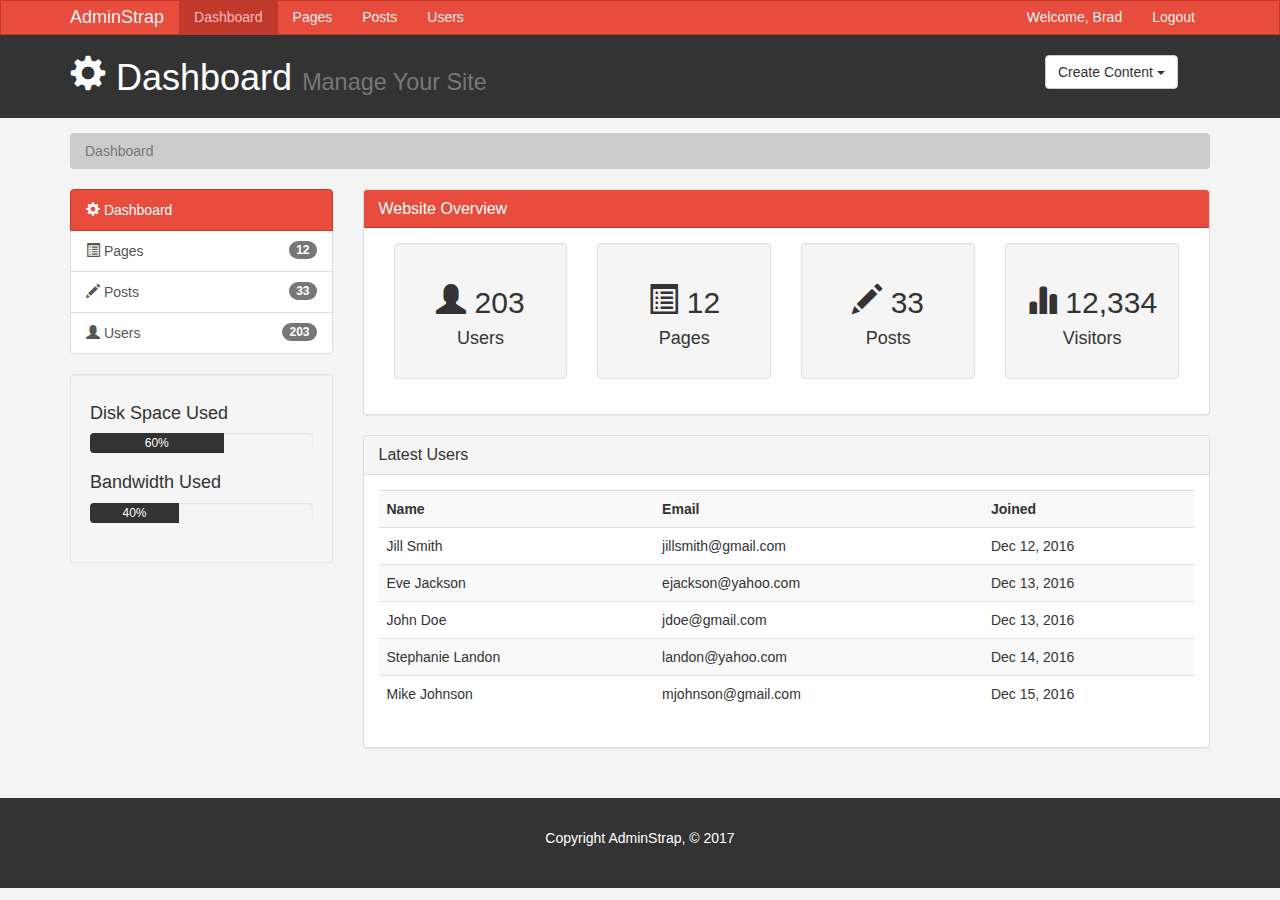
==== index.html @ 2ab8c5af "adding all files finished" ====
<!DOCTYPE html>
<html lang="en">
  <head>
    <meta charset="utf-8">
    <meta http-equiv="X-UA-Compatible" content="IE=edge">
    <meta name="viewport" content="width=device-width, initial-scale=1">
    <title>Admin Area | Dashboard</title>
    <!-- Bootstrap core CSS -->
    <link href="css/bootstrap.min.css" rel="stylesheet">
    <link href="css/style.css" rel="stylesheet">
    <script src="http://cdn.ckeditor.com/4.6.1/standard/ckeditor.js"></script>
  </head>
  <body>

    <nav class="navbar navbar-default">
      <div class="container">
        <div class="navbar-header">
          <button type="button" class="navbar-toggle collapsed" data-toggle="collapse" data-target="#navbar" aria-expanded="false" aria-controls="navbar">
            <span class="sr-only">Toggle navigation</span>
            <span class="icon-bar"></span>
            <span class="icon-bar"></span>
            <span class="icon-bar"></span>
          </button>
          <a class="navbar-brand" href="#">AdminStrap</a>
        </div>
        <div id="navbar" class="collapse navbar-collapse">
          <ul class="nav navbar-nav">
            <li class="active"><a href="index.html">Dashboard</a></li>
            <li><a href="pages.html">Pages</a></li>
            <li><a href="posts.html">Posts</a></li>
            <li><a href="users.html">Users</a></li>
          </ul>
          <ul class="nav navbar-nav navbar-right">
            <li><a href="#">Welcome, Brad</a></li>
            <li><a href="login.html">Logout</a></li>
          </ul>
        </div><!--/.nav-collapse -->
      </div>
    </nav>

    <header id="header">
      <div class="container">
        <div class="row">
          <div class="col-md-10">
            <h1><span class="glyphicon glyphicon-cog" aria-hidden="true"></span> Dashboard <small>Manage Your Site</small></h1>
          </div>
          <div class="col-md-2">
            <div class="dropdown create">
              <button class="btn btn-default dropdown-toggle" type="button" id="dropdownMenu1" data-toggle="dropdown" aria-haspopup="true" aria-expanded="true">
                Create Content
                <span class="caret"></span>
              </button>
              <ul class="dropdown-menu" aria-labelledby="dropdownMenu1">
                <li><a type="button" data-toggle="modal" data-target="#addPage">Add Page</a></li>
                <li><a href="#">Add Post</a></li>
                <li><a href="#">Add User</a></li>
              </ul>
            </div>
          </div>
        </div>
      </div>
    </header>

    <section id="breadcrumb">
      <div class="container">
        <ol class="breadcrumb">
          <li class="active">Dashboard</li>
        </ol>
      </div>
    </section>

    <section id="main">
      <div class="container">
        <div class="row">
          <div class="col-md-3">
            <div class="list-group">
              <a href="index.html" class="list-group-item active main-color-bg">
                <span class="glyphicon glyphicon-cog" aria-hidden="true"></span> Dashboard
              </a>
              <a href="pages.html" class="list-group-item"><span class="glyphicon glyphicon-list-alt" aria-hidden="true"></span> Pages <span class="badge">12</span></a>
              <a href="posts.html" class="list-group-item"><span class="glyphicon glyphicon-pencil" aria-hidden="true"></span> Posts <span class="badge">33</span></a>
              <a href="users.html" class="list-group-item"><span class="glyphicon glyphicon-user" aria-hidden="true"></span> Users <span class="badge">203</span></a>
            </div>

            <div class="well">
              <h4>Disk Space Used</h4>
              <div class="progress">
                  <div class="progress-bar" role="progressbar" aria-valuenow="60" aria-valuemin="0" aria-valuemax="100" style="width: 60%;">
                      60%
              </div>
            </div>
            <h4>Bandwidth Used </h4>
            <div class="progress">
                <div class="progress-bar" role="progressbar" aria-valuenow="40" aria-valuemin="0" aria-valuemax="100" style="width: 40%;">
                    40%
            </div>
          </div>
            </div>
          </div>
          <div class="col-md-9">
            <!-- Website Overview -->
            <div class="panel panel-default">
              <div class="panel-heading main-color-bg">
                <h3 class="panel-title">Website Overview</h3>
              </div>
              <div class="panel-body">
                <div class="col-md-3">
                  <div class="well dash-box">
                    <h2><span class="glyphicon glyphicon-user" aria-hidden="true"></span> 203</h2>
                    <h4>Users</h4>
                  </div>
                </div>
                <div class="col-md-3">
                  <div class="well dash-box">
                    <h2><span class="glyphicon glyphicon-list-alt" aria-hidden="true"></span> 12</h2>
                    <h4>Pages</h4>
                  </div>
                </div>
                <div class="col-md-3">
                  <div class="well dash-box">
                    <h2><span class="glyphicon glyphicon-pencil" aria-hidden="true"></span> 33</h2>
                    <h4>Posts</h4>
                  </div>
                </div>
                <div class="col-md-3">
                  <div class="well dash-box">
                    <h2><span class="glyphicon glyphicon-stats" aria-hidden="true"></span> 12,334</h2>
                    <h4>Visitors</h4>
                  </div>
                </div>
              </div>
              </div>

              <!-- Latest Users -->
              <div class="panel panel-default">
                <div class="panel-heading">
                  <h3 class="panel-title">Latest Users</h3>
                </div>
                <div class="panel-body">
                  <table class="table table-striped table-hover">
                      <tr>
                        <th>Name</th>
                        <th>Email</th>
                        <th>Joined</th>
                      </tr>
                      <tr>
                        <td>Jill Smith</td>
                        <td>jillsmith@gmail.com</td>
                        <td>Dec 12, 2016</td>
                      </tr>
                      <tr>
                        <td>Eve Jackson</td>
                        <td>ejackson@yahoo.com</td>
                        <td>Dec 13, 2016</td>
                      </tr>
                      <tr>
                        <td>John Doe</td>
                        <td>jdoe@gmail.com</td>
                        <td>Dec 13, 2016</td>
                      </tr>
                      <tr>
                        <td>Stephanie Landon</td>
                        <td>landon@yahoo.com</td>
                        <td>Dec 14, 2016</td>
                      </tr>
                      <tr>
                        <td>Mike Johnson</td>
                        <td>mjohnson@gmail.com</td>
                        <td>Dec 15, 2016</td>
                      </tr>
                    </table>
                </div>
              </div>
          </div>
        </div>
      </div>
    </section>

    <footer id="footer">
      <p>Copyright AdminStrap, &copy; 2017</p>
    </footer>

    <!-- Modals -->

    <!-- Add Page -->
    <div class="modal fade" id="addPage" tabindex="-1" role="dialog" aria-labelledby="myModalLabel">
  <div class="modal-dialog" role="document">
    <div class="modal-content">
      <form>
      <div class="modal-header">
        <button type="button" class="close" data-dismiss="modal" aria-label="Close"><span aria-hidden="true">&times;</span></button>
        <h4 class="modal-title" id="myModalLabel">Add Page</h4>
      </div>
      <div class="modal-body">
        <div class="form-group">
          <label>Page Title</label>
          <input type="text" class="form-control" placeholder="Page Title">
        </div>
        <div class="form-group">
          <label>Page Body</label>
          <textarea name="editor1" class="form-control" placeholder="Page Body"></textarea>
        </div>
        <div class="checkbox">
          <label>
            <input type="checkbox"> Published
          </label>
        </div>
        <div class="form-group">
          <label>Meta Tags</label>
          <input type="text" class="form-control" placeholder="Add Some Tags...">
        </div>
        <div class="form-group">
          <label>Meta Description</label>
          <input type="text" class="form-control" placeholder="Add Meta Description...">
        </div>
      </div>
      <div class="modal-footer">
        <button type="button" class="btn btn-default" data-dismiss="modal">Close</button>
        <button type="submit" class="btn btn-primary">Save changes</button>
      </div>
    </form>
    </div>
  </div>
</div>

  <script>
     CKEDITOR.replace( 'editor1' );
 </script>

    <!-- Bootstrap core JavaScript
    ================================================== -->
    <!-- Placed at the end of the document so the pages load faster -->
    <script src="https://ajax.googleapis.com/ajax/libs/jquery/1.12.4/jquery.min.js"></script>
    <script src="js/bootstrap.min.js"></script>
  </body>
</html>
---- css/style.css ----
body{
  background:#f4f4f4;
}

/* Navbar */
.navbar{
  min-height: 33px !important;
  margin-bottom:0;
  border-radius:0;
}

.navbar-nav > li > a, .navbar-brand{
  padding-top:6px !important;
  padding-bottom:0 !important;
  height: 33px;
}

.navbar-default {
  background-color: #e74c3c;
  border-color: #c0392b;
}
.navbar-default .navbar-brand {
  color: #ecf0f1;
}
.navbar-default .navbar-brand:hover,
.navbar-default .navbar-brand:focus {
  color: #ffbbbc;
}
.navbar-default .navbar-text {
  color: #ecf0f1;
}
.navbar-default .navbar-nav > li > a {
  color: #ecf0f1;
}
.navbar-default .navbar-nav > li > a:hover,
.navbar-default .navbar-nav > li > a:focus {
  color: #ffbbbc;
}
.navbar-default .navbar-nav > .active > a,
.navbar-default .navbar-nav > .active > a:hover,
.navbar-default .navbar-nav > .active > a:focus {
  color: #ffbbbc;
  background-color: #c0392b;
}
.navbar-default .navbar-nav > .open > a,
.navbar-default .navbar-nav > .open > a:hover,
.navbar-default .navbar-nav > .open > a:focus {
  color: #ffbbbc;
  background-color: #c0392b;
}
.navbar-default .navbar-toggle {
  border-color: #c0392b;
}
.navbar-default .navbar-toggle:hover,
.navbar-default .navbar-toggle:focus {
  background-color: #c0392b;
}
.navbar-default .navbar-toggle .icon-bar {
  background-color: #ecf0f1;
}
.navbar-default .navbar-collapse,
.navbar-default .navbar-form {
  border-color: #ecf0f1;
}
.navbar-default .navbar-link {
  color: #ecf0f1;
}
.navbar-default .navbar-link:hover {
  color: #ffbbbc;
}

/* Custom */
.main-color-bg{
  background-color: #e74c3c !important;
  border-color: #c0392b !important;
  color:#ffffff !important;
}

/* Header */
#header{
  background:#333333;
  color:#ffffff;
  padding-bottom: 10px;
  margin-bottom: 15px;
}

#header .create{
  padding-top: 20px;
}

/* Breadcrumb */
.breadcrumb{
  background:#cccccc;
  color:#333333;
}

.breadcrumb a{
  color:#333333;
}

/* Progress Bars */
.progress-bar{
  background:#333333;
  color:#ffffff;
}

.dash-box{
  text-align:center;
}

#login{
  margin-top:30px;
}

/* Footer */
#footer{
  background:#333333;
  color:#ffffff;
  text-align:center;
  padding:30px;
  margin-top:30px;
}


@media (max-width: 767px) {
  .navbar-default .navbar-nav .open .dropdown-menu > li > a {
    color: #ecf0f1;
  }
  .navbar-default .navbar-nav .open .dropdown-menu > li > a:hover,
  .navbar-default .navbar-nav .open .dropdown-menu > li > a:focus {
    color: #ffbbbc;
  }
  .navbar-default .navbar-nav .open .dropdown-menu > .active > a,
  .navbar-default .navbar-nav .open .dropdown-menu > .active > a:hover,
  .navbar-default .navbar-nav .open .dropdown-menu > .active > a:focus {
    color: #ffbbbc;
    background-color: #c0392b;
  }
}
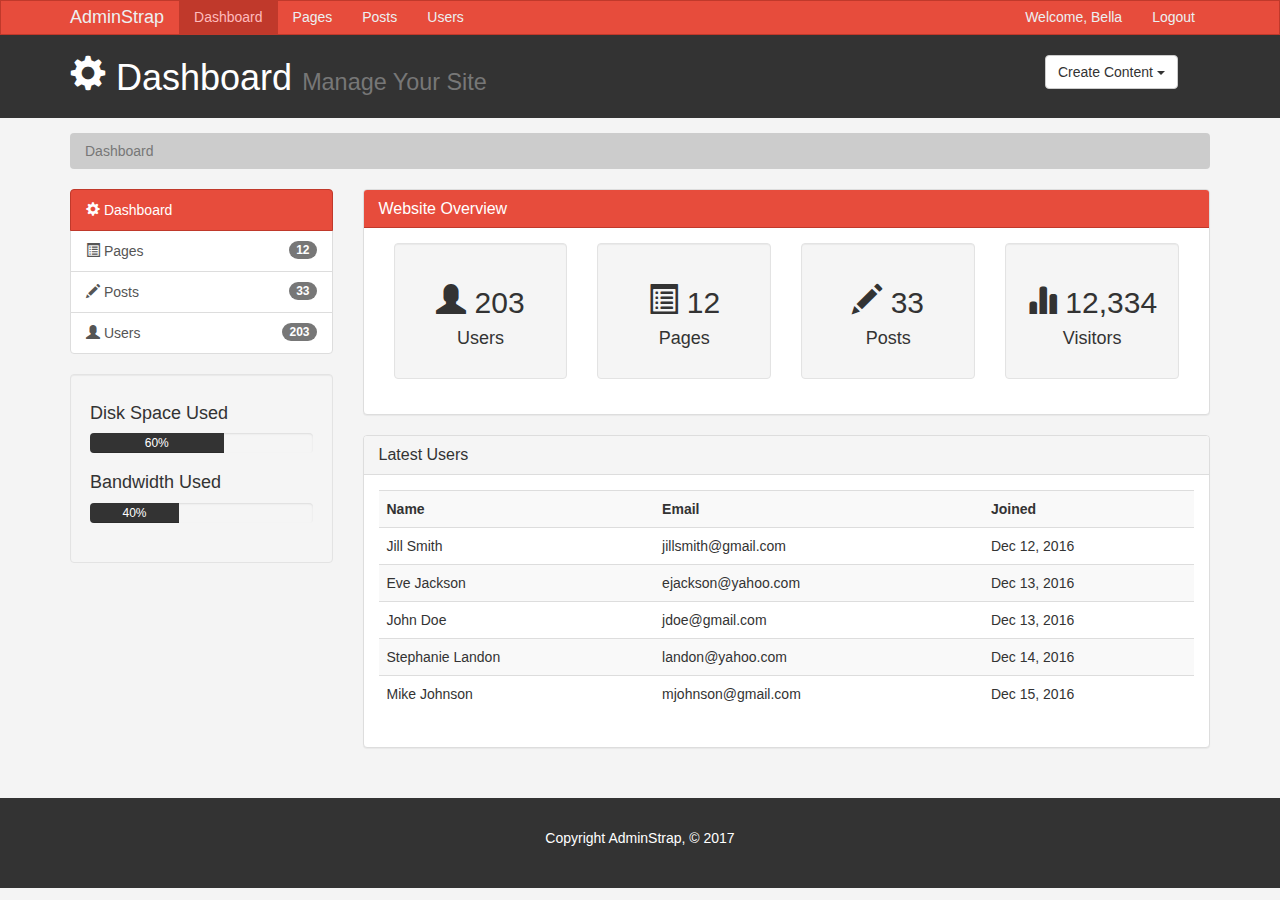
==== commit 070470ab: "add new folder" ====
--- a/index.html
+++ b/index.html
@@ -31,7 +31,7 @@
             <li><a href="users.html">Users</a></li>
           </ul>
           <ul class="nav navbar-nav navbar-right">
-            <li><a href="#">Welcome, Brad</a></li>
+            <li><a href="#">Welcome, Bella</a></li>
             <li><a href="login.html">Logout</a></li>
           </ul>
         </div><!--/.nav-collapse -->
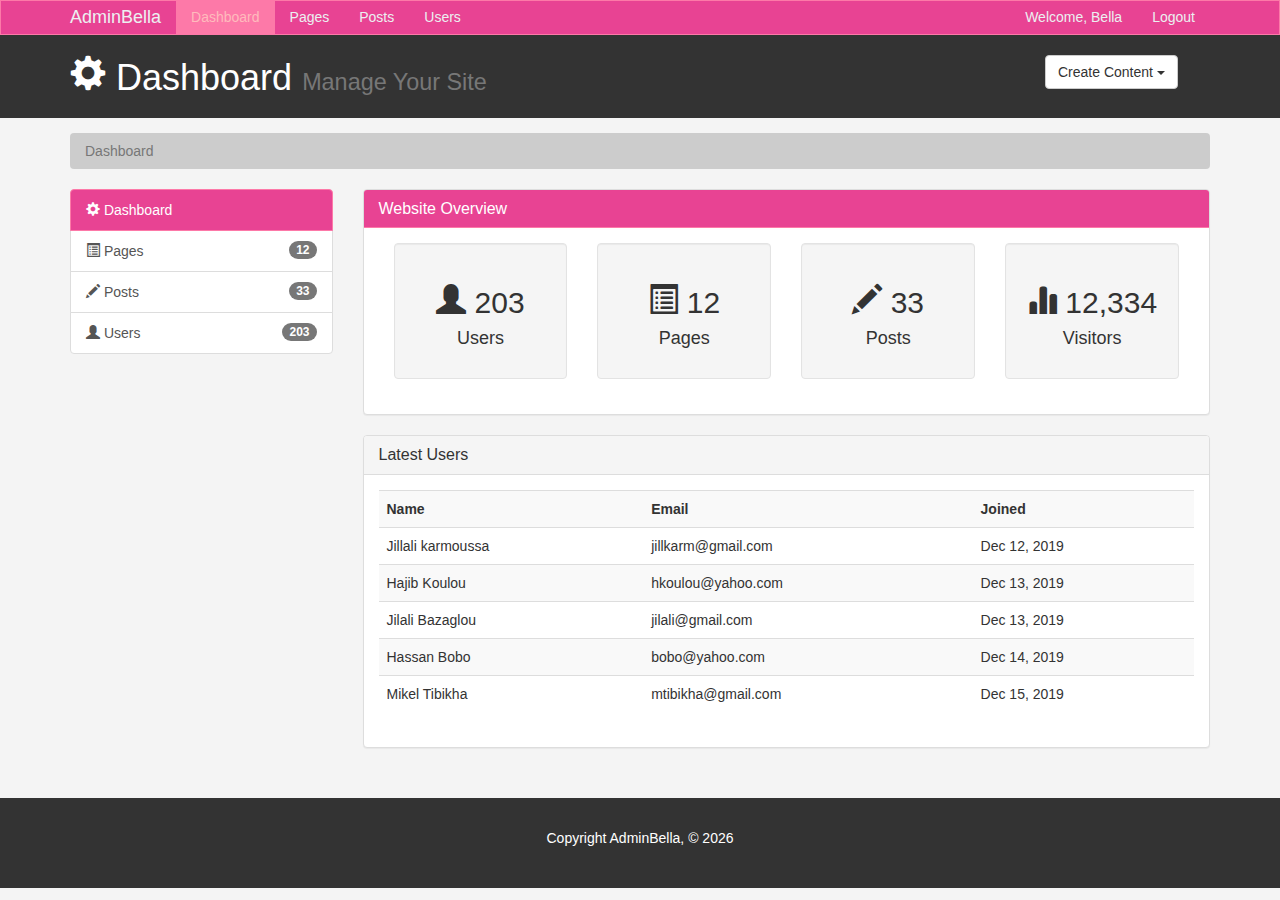
==== commit 84f7a3d2: "modifying colors" ====
--- a/index.html
+++ b/index.html
@@ -21,7 +21,7 @@
             <span class="icon-bar"></span>
             <span class="icon-bar"></span>
           </button>
-          <a class="navbar-brand" href="#">AdminStrap</a>
+          <a class="navbar-brand" href="#">AdminBella</a>
         </div>
         <div id="navbar" class="collapse navbar-collapse">
           <ul class="nav navbar-nav">
@@ -82,20 +82,7 @@
               <a href="users.html" class="list-group-item"><span class="glyphicon glyphicon-user" aria-hidden="true"></span> Users <span class="badge">203</span></a>
             </div>
 
-            <div class="well">
-              <h4>Disk Space Used</h4>
-              <div class="progress">
-                  <div class="progress-bar" role="progressbar" aria-valuenow="60" aria-valuemin="0" aria-valuemax="100" style="width: 60%;">
-                      60%
-              </div>
-            </div>
-            <h4>Bandwidth Used </h4>
-            <div class="progress">
-                <div class="progress-bar" role="progressbar" aria-valuenow="40" aria-valuemin="0" aria-valuemax="100" style="width: 40%;">
-                    40%
-            </div>
-          </div>
-            </div>
+
           </div>
           <div class="col-md-9">
             <!-- Website Overview -->
@@ -144,29 +131,29 @@
                         <th>Joined</th>
                       </tr>
                       <tr>
-                        <td>Jill Smith</td>
-                        <td>jillsmith@gmail.com</td>
-                        <td>Dec 12, 2016</td>
-                      </tr>
-                      <tr>
-                        <td>Eve Jackson</td>
-                        <td>ejackson@yahoo.com</td>
-                        <td>Dec 13, 2016</td>
-                      </tr>
-                      <tr>
-                        <td>John Doe</td>
-                        <td>jdoe@gmail.com</td>
-                        <td>Dec 13, 2016</td>
-                      </tr>
-                      <tr>
-                        <td>Stephanie Landon</td>
-                        <td>landon@yahoo.com</td>
-                        <td>Dec 14, 2016</td>
-                      </tr>
-                      <tr>
-                        <td>Mike Johnson</td>
-                        <td>mjohnson@gmail.com</td>
-                        <td>Dec 15, 2016</td>
+                        <td>Jillali karmoussa</td>
+                        <td>jillkarm@gmail.com</td>
+                        <td>Dec 12, 2019</td>
+                      </tr>
+                      <tr>
+                        <td>Hajib Koulou</td>
+                        <td>hkoulou@yahoo.com</td>
+                        <td>Dec 13, 2019</td>
+                      </tr>
+                      <tr>
+                        <td>Jilali Bazaglou</td>
+                        <td>jilali@gmail.com</td>
+                        <td>Dec 13, 2019</td>
+                      </tr>
+                      <tr>
+                        <td>Hassan Bobo</td>
+                        <td>bobo@yahoo.com</td>
+                        <td>Dec 14, 2019</td>
+                      </tr>
+                      <tr>
+                        <td>Mikel Tibikha</td>
+                        <td>mtibikha@gmail.com</td>
+                        <td>Dec 15, 2019</td>
                       </tr>
                     </table>
                 </div>
@@ -177,7 +164,9 @@
     </section>
 
     <footer id="footer">
-      <p>Copyright AdminStrap, &copy; 2017</p>
+      <p>Copyright AdminBella, &copy;
+        <script>document.write(new Date().getFullYear());</script>
+      </p>
     </footer>
 
     <!-- Modals -->
@@ -213,6 +202,14 @@
           <label>Meta Description</label>
           <input type="text" class="form-control" placeholder="Add Meta Description...">
         </div>
+        <div class="form-group">
+            <label>Upload images</label>
+            <input type="file" class="form-control">
+            <input type="file" class="form-control">
+            <input type="file" class="form-control">
+            <input type="file" class="form-control">
+            <input type="file" class="form-control">
+        </div>
       </div>
       <div class="modal-footer">
         <button type="button" class="btn btn-default" data-dismiss="modal">Close</button>
--- a/css/style.css
+++ b/css/style.css
@@ -16,8 +16,8 @@
 }
 
 .navbar-default {
-  background-color: #e74c3c;
-  border-color: #c0392b;
+  background-color: #e84393;
+  border-color: #fd79a8;
 }
 .navbar-default .navbar-brand {
   color: #ecf0f1;
@@ -40,20 +40,20 @@
 .navbar-default .navbar-nav > .active > a:hover,
 .navbar-default .navbar-nav > .active > a:focus {
   color: #ffbbbc;
-  background-color: #c0392b;
+  background-color: #fd79a8;
 }
 .navbar-default .navbar-nav > .open > a,
 .navbar-default .navbar-nav > .open > a:hover,
 .navbar-default .navbar-nav > .open > a:focus {
   color: #ffbbbc;
-  background-color: #c0392b;
+  background-color: #fd79a8;
 }
 .navbar-default .navbar-toggle {
-  border-color: #c0392b;
+  border-color: #fd79a8;
 }
 .navbar-default .navbar-toggle:hover,
 .navbar-default .navbar-toggle:focus {
-  background-color: #c0392b;
+  background-color: #fd79a8;
 }
 .navbar-default .navbar-toggle .icon-bar {
   background-color: #ecf0f1;
@@ -71,8 +71,8 @@
 
 /* Custom */
 .main-color-bg{
-  background-color: #e74c3c !important;
-  border-color: #c0392b !important;
+  background-color: #e84393 !important;
+  border-color: #fd79a8 !important;
   color:#ffffff !important;
 }
 
@@ -134,6 +134,6 @@
   .navbar-default .navbar-nav .open .dropdown-menu > .active > a:hover,
   .navbar-default .navbar-nav .open .dropdown-menu > .active > a:focus {
     color: #ffbbbc;
-    background-color: #c0392b;
+    background-color: #fd79a8;
   }
 }
